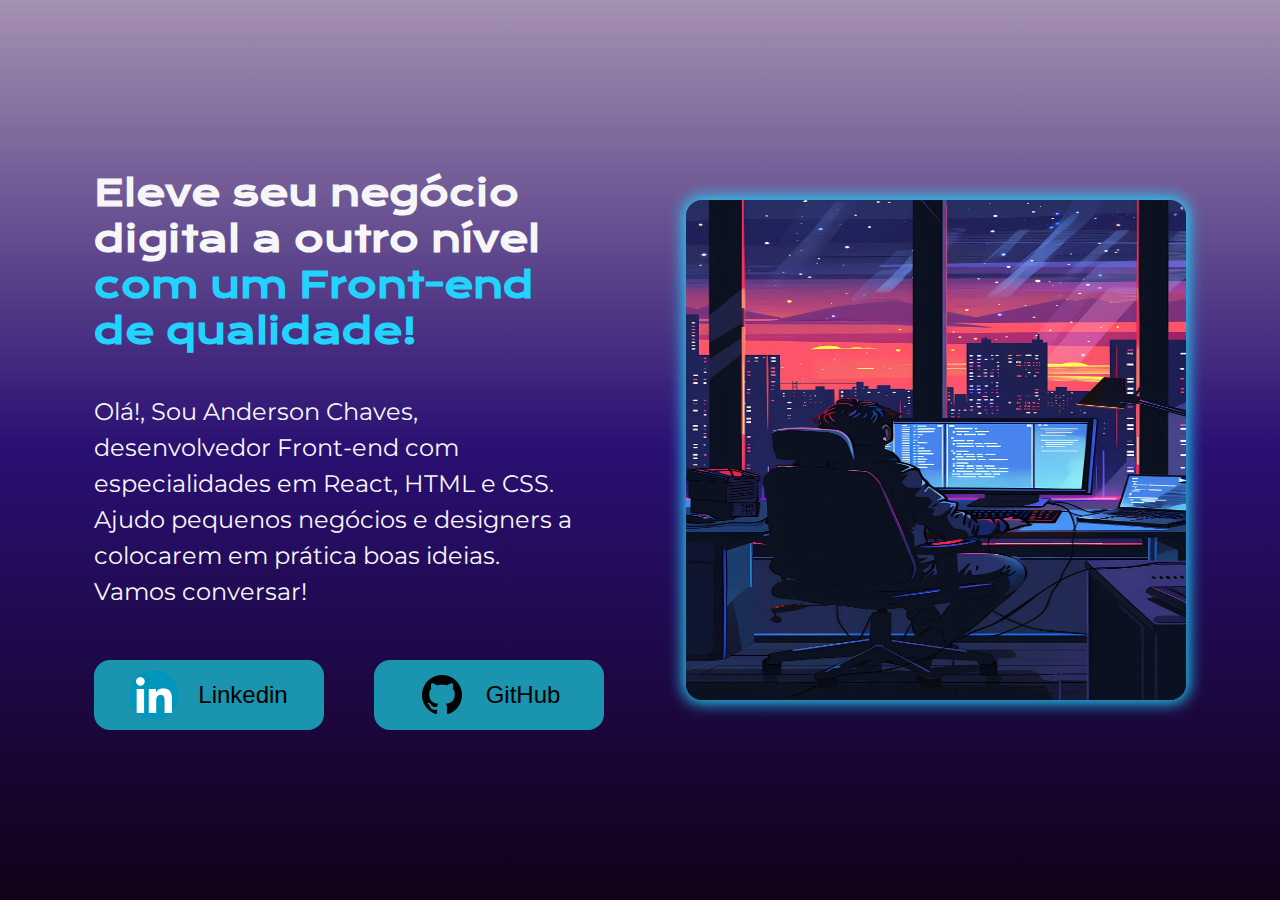
==== index.html @ ebdb115e "feat: adicionar favicon" ====
<!DOCTYPE html>
<html lang="en">
  <head>
    <link rel="preconnect" href="https://fonts.googleapis.com" />
    <link rel="preconnect" href="https://fonts.gstatic.com" crossorigin />

    <meta charset="UTF-8" />
    <meta name="viewport" content="width=device-width, initial-scale=1.0" />
    <link rel="stylesheet" href="style.css" />
    <link rel="shortcut icon" href="./img/favicon.png" type="image/x-icon">
    <link
      href="https://fonts.googleapis.com/css2?family=Krona+One&family=Montserrat:ital,wght@0,100..900;1,100..900&display=swap"
      rel="stylesheet"
    />
    <title>Portfolio On_line Anderson Chaves</title>
  </head>
  <body>
    <main class="container">
      <div class="descriptions">
        <div class="box-descriptions">
          <h1 id="title">
            Eleve seu negócio digital a outro nível
            <span id="title-complement">com um Front-end de qualidade!</span>
          </h1>
          <p id="description">
            Olá!, Sou Anderson Chaves, desenvolvedor Front-end com
            especialidades em React, HTML e CSS. Ajudo pequenos negócios e
            designers a colocarem em prática boas ideias. Vamos conversar!
          </p>
        </div>
        <div class="container-button">
          <a
            href="https://www.linkedin.com/in/developer-anderson-chaves/"
            target="_blank"
          >
            <button id="btn-linkedin">
              <img src="./img/linkedin-ico.png" alt="icone-linkedin" />Linkedin
            </button>
          </a>
          <a href="https://github.com/AndersonChavesS" target="_blank">
            <button id="btn-github">
              <img src="./img/gitHub-ico.png" alt="" /> GitHub
            </button>
          </a>
        </div>
      </div>
      <img id="img-profile" src="./img/image-profile.jpg" alt="imagem perfil" />
    </main>
  </body>
</html>
---- style.css ----
* {
  margin: 0;
  padding: 0;
  box-sizing: border-box;
  color: #f6f6f6;
}

:root {
  font-size: 62.5%;
}

a {
  text-decoration: none;
}

body,
.container {
  width: 100%;
  height: 100vh;
  background: #110218;
  background: -webkit-linear-gradient(
    0deg,
    #110218 0%,
    #2a0f72 50%,
    #a591b0 100%
  );
  background: linear-gradient(0deg, #110218 0%, #2a0f72 50%, #a591b0 100%);
}

.container {
  display: flex;
  justify-content: center;
  align-items: center;
  gap: 82px;
}

.descriptions {
  width: auto;
}

.box-descriptions {
  display: flex;
  flex-direction: column;
  gap: 40px;
}

#title {
  width: 450px;
  font-family: "Krona One";
  font-size: 3.6rem;
}

#title-complement {
  color: #22d4fd;
}

#description {
  width: 480px;
  font-size: 2.4rem;
  line-height: 3.6rem;
  font-family: "Montserrat";
  margin-bottom: 50px;
}

#img-profile {
  width: 500px;
  height: 500px;
  border-radius: 16px;
  box-shadow: #22d4fd 0px 0px 15px 3px;
}

.container-button {
  display: flex;
  gap: 50px;
}

#btn-linkedin img,
#btn-github img {
  border-radius: 45%;
}

#btn-linkedin,
#btn-github {
  border: none;
  display: flex;
  justify-content: center;
  gap: 2rem;
  background-color: #1a94af;
  border-radius: 16px;
  align-items: center;
  color: black;
  font-size: 2.4rem;
  width: 230px;
  height: 70px;
  cursor: pointer;
  transition: 0.2s;
}

#btn-linkedin:hover,
#btn-github:hover {
  background-color: #22d4fd;
  box-shadow: #22d4fd 1px 1px 3px 2px;
}

/* Tablet*/

@media (max-width: 1024px) {
  .container {
    height: 100vh;
  }
  .box-descriptions {
    gap: 25px;
  }

  #title {
    width: 390px;
    font-size: 3rem;
  }

  #description {
    width: 418px;
    font-size: 2rem;
  }

  #img-profile {
    width: 400px;
    height: 400px;
  }

  #btn-linkedin img,
  #btn-github img {
    width: 30px;
  }

  #btn-linkedin,
  #btn-github {
    width: 200px;
    height: 70px;
  }
}

@media (max-width: 768px) {
  .container {
    height: 100vh;
    gap: 30px;
  }

  #title {
    width: 360px;
    font-size: 2.4rem;
  }

  #description {
    width: 370px;
    font-size: 1.8rem;
  }
  #img-profile {
    width: 320px;
    height: 350px;
  }

  .container-button {
    gap: 2rem;
  }

  #btn-linkedin,
  #btn-github {
    width: 170px;
    height: 55px;
    font-size: 2rem;
  }
}
/* Mobile */
@media (max-width: 480px) {
  .container {
    height: auto;
    flex-direction: column-reverse;
    gap: 25px;
  }

  #title {
    width: 90%;
    margin: auto;
    text-align: center;
    font-size: clamp(1.5rem, 2vw + 1rem, 2rem);
    line-height: 3.5rem;
  }

  #description {
    width: 90%;
    margin: auto;
    font-size: clamp(1.2rem, 1.6vw + 1rem, 1.6rem);
    line-height: 2rem;
  }

  #img-profile {
    width: 100%;
    height: 320px;
    border-radius: 0;
  }

  .container-button {
    width: 90%;
    height: auto;
    margin: 30px auto;
    justify-content: center;
    align-items: center;
    flex-direction: column;
  }

  #btn-linkedin,
  #btn-github {
    flex: 1;
    height: 40px;
    font-size: 1.6rem;
  }
}
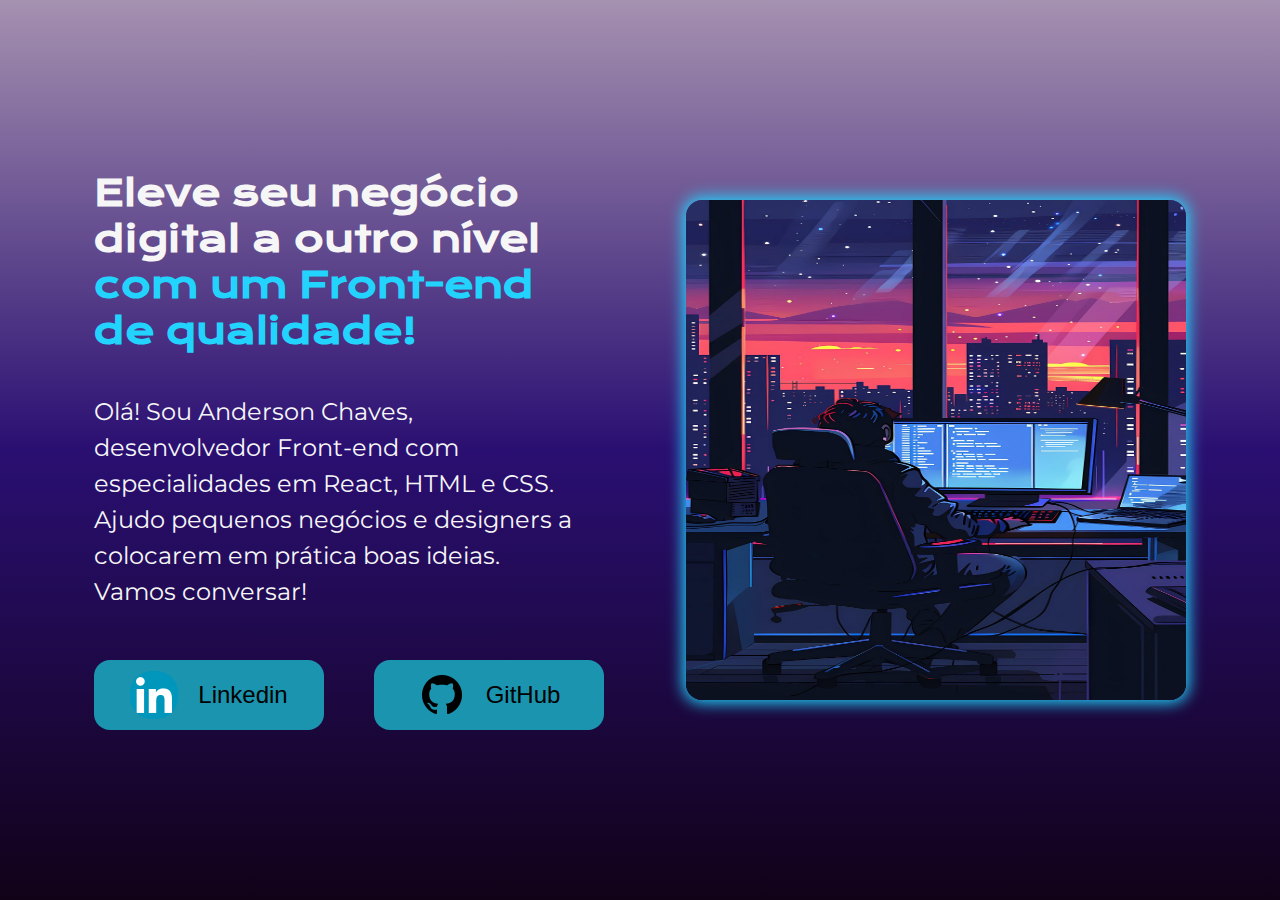
==== commit d6de2f35: "fix: correção de digitação em description" ====
--- a/index.html
+++ b/index.html
@@ -23,7 +23,7 @@
             <span id="title-complement">com um Front-end de qualidade!</span>
           </h1>
           <p id="description">
-            Olá!, Sou Anderson Chaves, desenvolvedor Front-end com
+            Olá! Sou Anderson Chaves, desenvolvedor Front-end com
             especialidades em React, HTML e CSS. Ajudo pequenos negócios e
             designers a colocarem em prática boas ideias. Vamos conversar!
           </p>
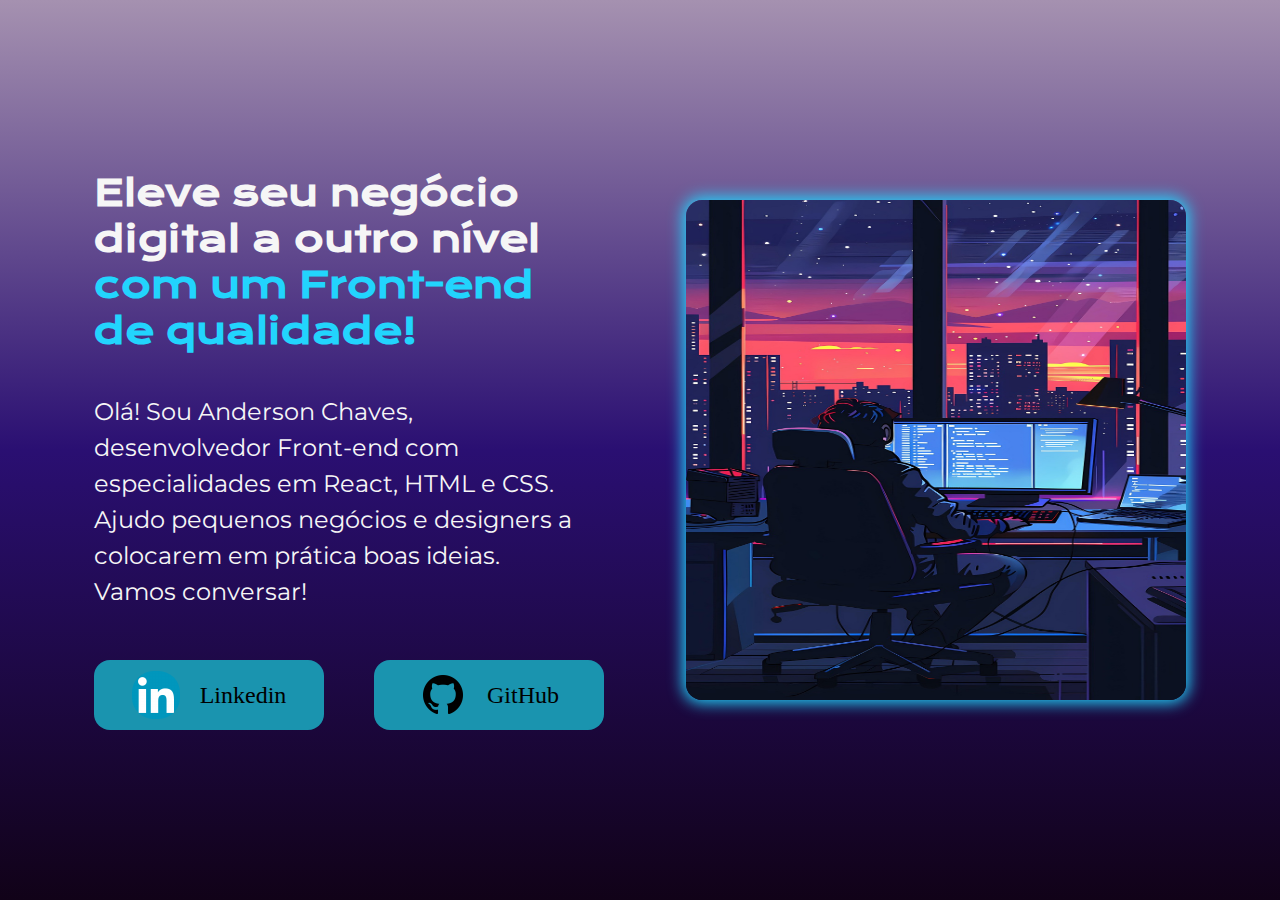
==== commit d739bf2d: "refactor: trocando tags span para strong, e removendo tag button dos botoes." ====
--- a/index.html
+++ b/index.html
@@ -7,7 +7,7 @@
     <meta charset="UTF-8" />
     <meta name="viewport" content="width=device-width, initial-scale=1.0" />
     <link rel="stylesheet" href="style.css" />
-    <link rel="shortcut icon" href="./img/favicon.png" type="image/x-icon">
+    <link rel="shortcut icon" href="./img/favicon.png" type="image/x-icon" />
     <link
       href="https://fonts.googleapis.com/css2?family=Krona+One&family=Montserrat:ital,wght@0,100..900;1,100..900&display=swap"
       rel="stylesheet"
@@ -20,27 +20,30 @@
         <div class="box-descriptions">
           <h1 id="title">
             Eleve seu negócio digital a outro nível
-            <span id="title-complement">com um Front-end de qualidade!</span>
+            <strong id="title-complement"
+              >com um Front-end de qualidade!</strong
+            >
           </h1>
           <p id="description">
-            Olá! Sou Anderson Chaves, desenvolvedor Front-end com
-            especialidades em React, HTML e CSS. Ajudo pequenos negócios e
-            designers a colocarem em prática boas ideias. Vamos conversar!
+            Olá! Sou Anderson Chaves, desenvolvedor Front-end com especialidades
+            em React, HTML e CSS. Ajudo pequenos negócios e designers a
+            colocarem em prática boas ideias. Vamos conversar!
           </p>
         </div>
         <div class="container-button">
           <a
+            id="btn-linkedin"
             href="https://www.linkedin.com/in/developer-anderson-chaves/"
             target="_blank"
           >
-            <button id="btn-linkedin">
-              <img src="./img/linkedin-ico.png" alt="icone-linkedin" />Linkedin
-            </button>
+            <img src="./img/linkedin-ico.png" alt="icone-linkedin" />Linkedin
           </a>
-          <a href="https://github.com/AndersonChavesS" target="_blank">
-            <button id="btn-github">
-              <img src="./img/gitHub-ico.png" alt="" /> GitHub
-            </button>
+          <a
+            id="btn-github"
+            href="https://github.com/AndersonChavesS"
+            target="_blank"
+          >
+            <img src="./img/gitHub-ico.png" alt="" /> GitHub
           </a>
         </div>
       </div>
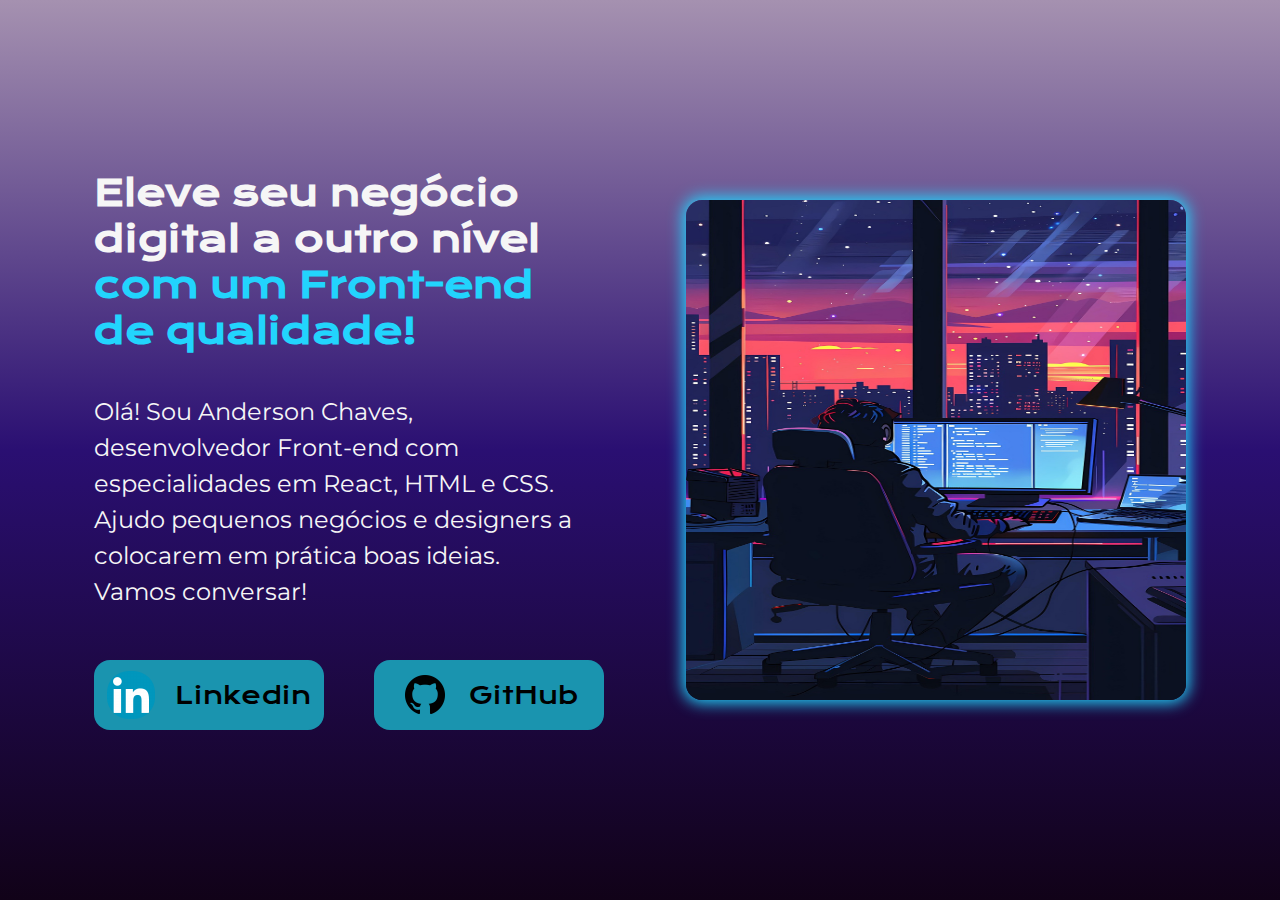
==== commit 4ebfd7cd: "fix: trocando tag div para section e trocando font-family dos botoes" ====
--- a/index.html
+++ b/index.html
@@ -1,5 +1,5 @@
 <!DOCTYPE html>
-<html lang="en">
+<html lang="pt-br">
   <head>
     <link rel="preconnect" href="https://fonts.googleapis.com" />
     <link rel="preconnect" href="https://fonts.gstatic.com" crossorigin />
@@ -16,7 +16,7 @@
   </head>
   <body>
     <main class="container">
-      <div class="descriptions">
+      <section class="descriptions">
         <div class="box-descriptions">
           <h1 id="title">
             Eleve seu negócio digital a outro nível
@@ -46,7 +46,7 @@
             <img src="./img/gitHub-ico.png" alt="" /> GitHub
           </a>
         </div>
-      </div>
+      </section>
       <img id="img-profile" src="./img/image-profile.jpg" alt="imagem perfil" />
     </main>
   </body>
--- a/style.css
+++ b/style.css
@@ -81,6 +81,7 @@
 
 #btn-linkedin,
 #btn-github {
+  font-family: "Krona One";
   border: none;
   display: flex;
   justify-content: center;
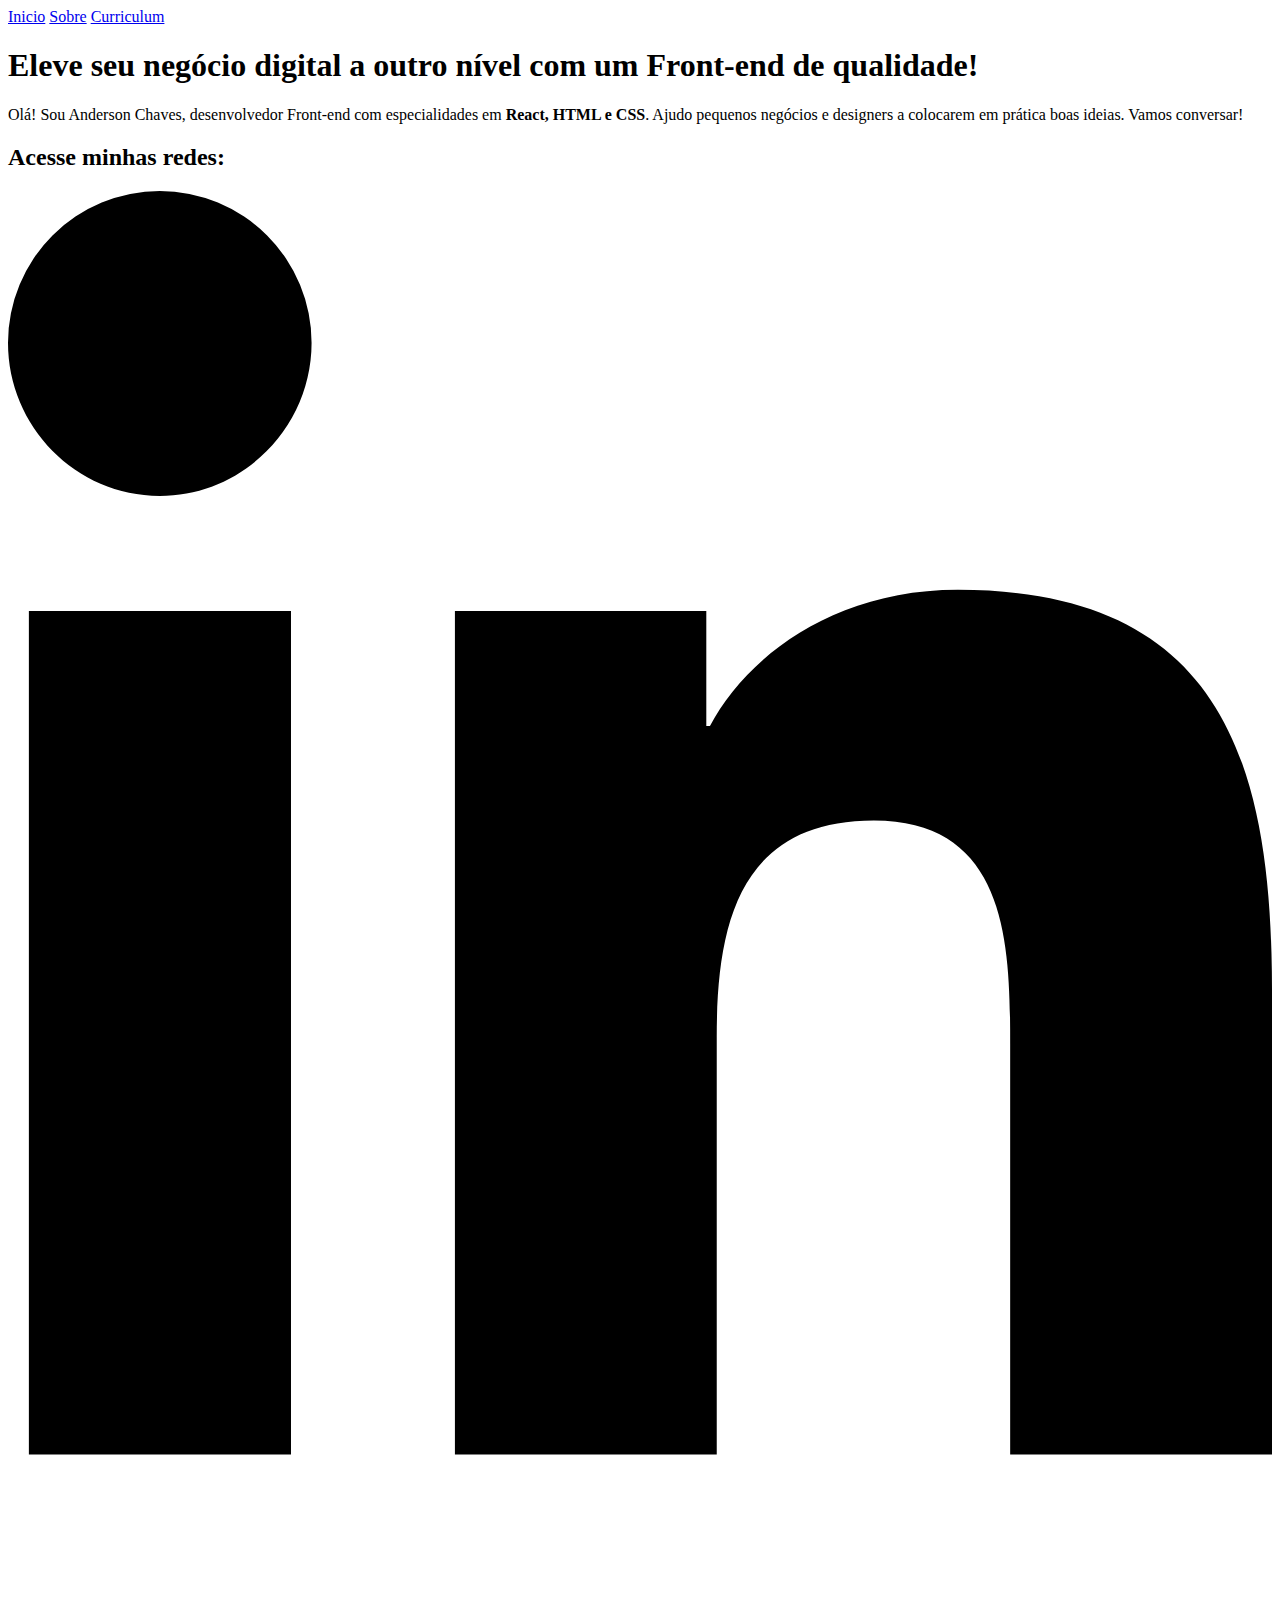
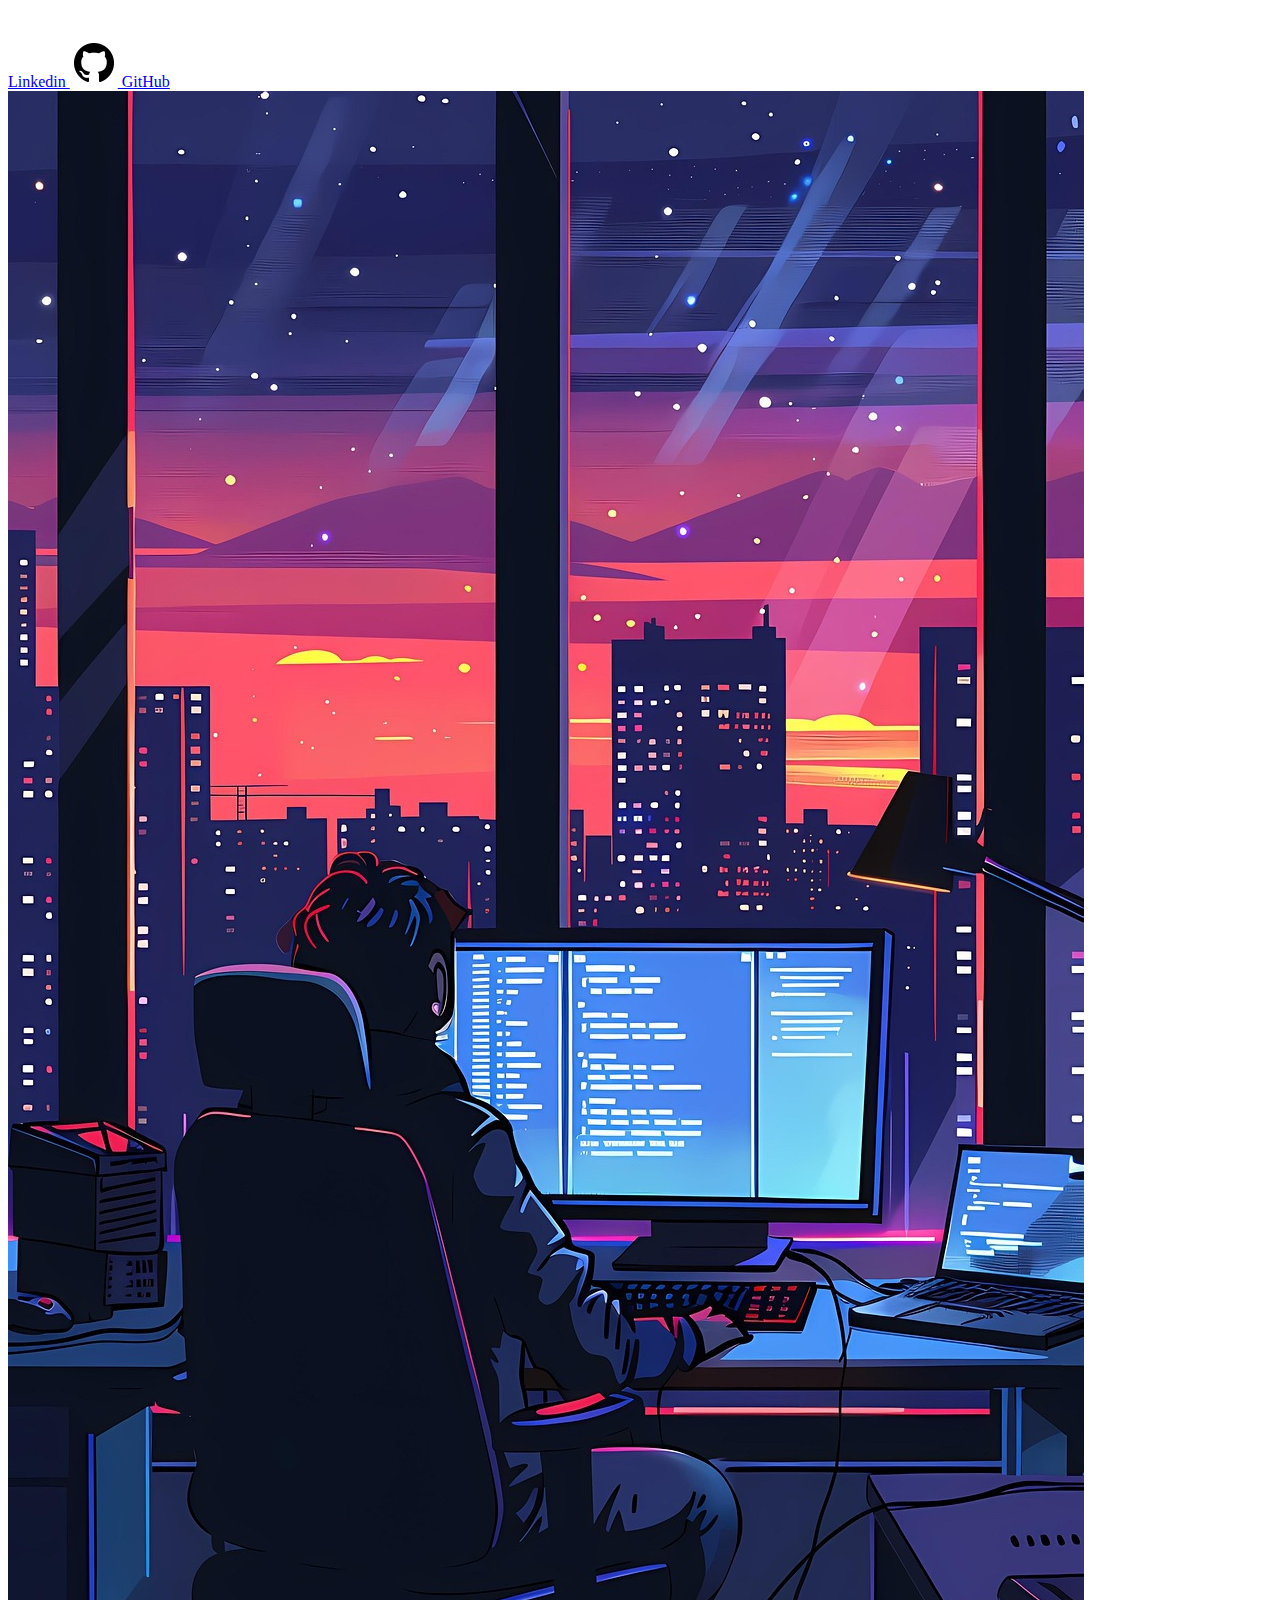
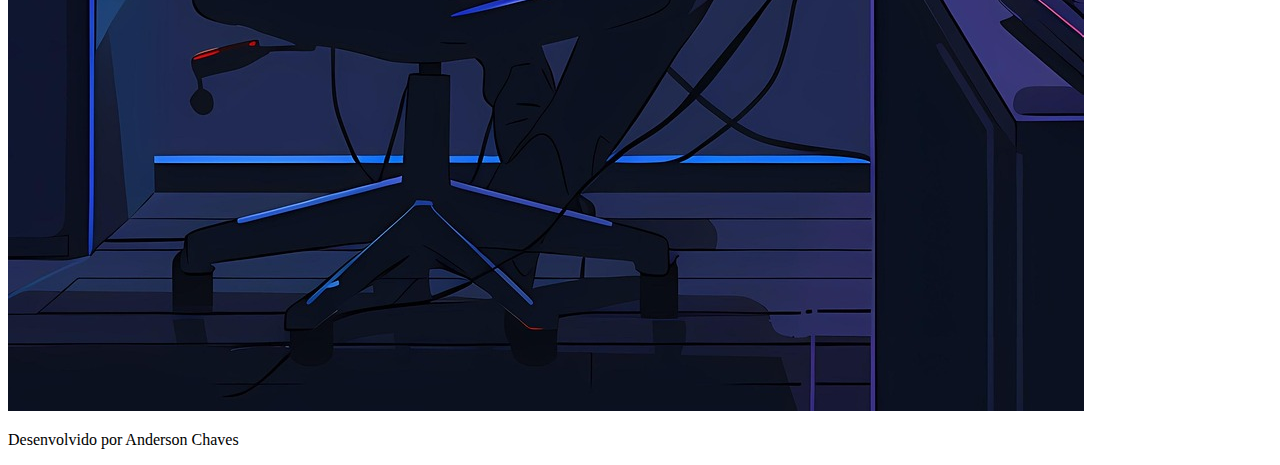
==== commit b176d05b: "refactor: padronizando classes+ adiciononando Header e footer" ====
--- a/index.html
+++ b/index.html
@@ -6,7 +6,7 @@
 
     <meta charset="UTF-8" />
     <meta name="viewport" content="width=device-width, initial-scale=1.0" />
-    <link rel="stylesheet" href="style.css" />
+    <link rel="stylesheet" href="./styles/style.css" />
     <link rel="shortcut icon" href="./img/favicon.png" type="image/x-icon" />
     <link
       href="https://fonts.googleapis.com/css2?family=Krona+One&family=Montserrat:ital,wght@0,100..900;1,100..900&display=swap"
@@ -15,39 +15,56 @@
     <title>Portfolio On_line Anderson Chaves</title>
   </head>
   <body>
+    <header>
+      <nav class="header">
+        <a href="./index.html">Inicio</a>
+        <a href="./about.html">Sobre</a>
+        <a href="./curriculum.html">Curriculum</a>
+
+      </nav>
+    </header>
     <main class="container">
-      <section class="descriptions">
-        <div class="box-descriptions">
-          <h1 id="title">
-            Eleve seu negócio digital a outro nível
-            <strong id="title-complement"
-              >com um Front-end de qualidade!</strong
+      <section class="container__presentation">
+        <h1 class="container__presentation__title">
+          Eleve seu negócio digital a outro nível
+          <strong class="featured-text">com um Front-end de qualidade!</strong>
+        </h1>
+        <p class="container__presentation__content">
+          Olá! Sou Anderson Chaves, desenvolvedor Front-end com especialidades
+          em <strong class="featured-text">React, HTML e CSS</strong>. Ajudo
+          pequenos negócios e designers a colocarem em prática boas ideias.
+          Vamos conversar!
+        </p>
+
+        <div class="container__presentation__buttons">
+          <h2 class="container__presentation__caption">Acesse minhas redes:</h2>
+          <div class="container__presentation__buttons__links">
+            <a
+              class="container__presentation__buttons__links__link"
+              href="https://www.linkedin.com/in/developer-anderson-chaves/"
+              target="_blank"
             >
-          </h1>
-          <p id="description">
-            Olá! Sou Anderson Chaves, desenvolvedor Front-end com especialidades
-            em React, HTML e CSS. Ajudo pequenos negócios e designers a
-            colocarem em prática boas ideias. Vamos conversar!
-          </p>
-        </div>
-        <div class="container-button">
-          <a
-            id="btn-linkedin"
-            href="https://www.linkedin.com/in/developer-anderson-chaves/"
-            target="_blank"
-          >
-            <img src="./img/linkedin-ico.png" alt="icone-linkedin" />Linkedin
-          </a>
-          <a
-            id="btn-github"
-            href="https://github.com/AndersonChavesS"
-            target="_blank"
-          >
-            <img src="./img/gitHub-ico.png" alt="" /> GitHub
-          </a>
+              <img
+                src="./assets/linkedin-in-brands-solid.svg"
+                alt="icone-linkedin"
+              />Linkedin
+            </a>
+            <a
+              class="container__presentation__buttons__links__link"
+              href="https://github.com/AndersonChavesS"
+              target="_blank"
+            >
+              <img src="./assets/gitHub-ico.png" alt="" /> GitHub
+            </a>
+          </div>
         </div>
       </section>
-      <img id="img-profile" src="./img/image-profile.jpg" alt="imagem perfil" />
+      <img
+        class="container__img"
+        src="./assets/image-profile.jpg"
+        alt="imagem perfil"
+      />
     </main>
+    <footer id="footer"><p>Desenvolvido por Anderson Chaves</p></footer>
   </body>
 </html>
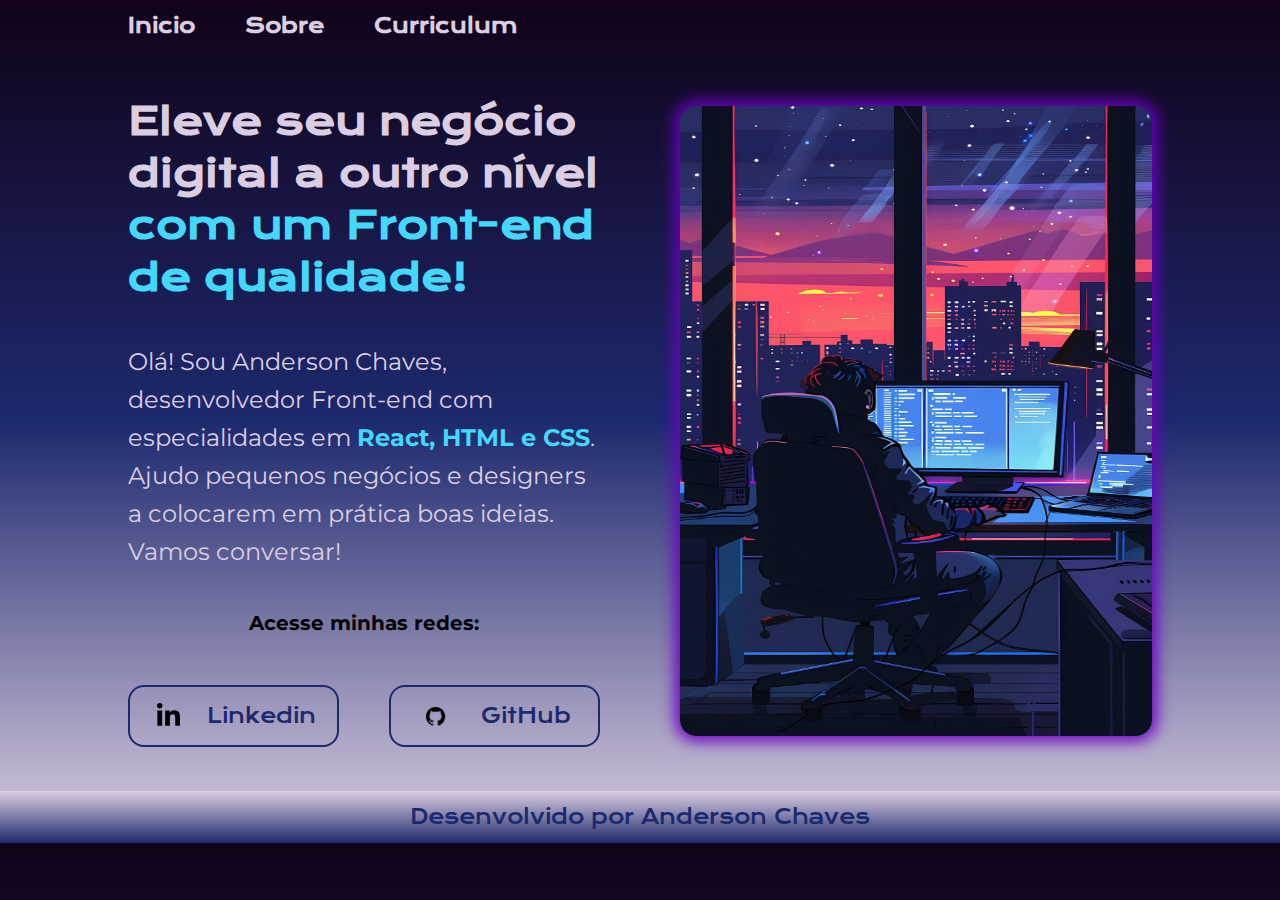
==== commit 918f8e5c: "fix: correção de caminho do arquivo de imagem favicon" ====
--- a/index.html
+++ b/index.html
@@ -7,7 +7,7 @@
     <meta charset="UTF-8" />
     <meta name="viewport" content="width=device-width, initial-scale=1.0" />
     <link rel="stylesheet" href="./styles/style.css" />
-    <link rel="shortcut icon" href="./img/favicon.png" type="image/x-icon" />
+    <link rel="shortcut icon" href="./assets/favicon.png" type="image/x-icon" />
     <link
       href="https://fonts.googleapis.com/css2?family=Krona+One&family=Montserrat:ital,wght@0,100..900;1,100..900&display=swap"
       rel="stylesheet"
--- a/styles/style.css
+++ b/styles/style.css
@@ -0,0 +1,184 @@
+* {
+  margin: 0;
+  padding: 0;
+  box-sizing: border-box;
+  color: var(--color-text);
+}
+
+:root {
+  --border-button: #1d296e;
+  --color-box-shadow: #6c01c4;
+  --color-primary: #dccee2;
+  --color-secondary: #44d8fd;
+  --color-terciary: #1d296e;
+  --neutral-color: #110218;
+
+  --font-family-primary: "Krona One", sans-serif;
+  --font-family-secondary: "Montserrat", sans-serif;
+
+  font-size: 62.5%;
+}
+
+a {
+  text-decoration: none;
+}
+
+body {
+  display: flex;
+  flex-direction: column;
+  background: var(--neutral-color);
+  background: -webkit-linear-gradient(
+    0deg,
+    var(--color-primary) 0% var(--color-terciary) 50%,
+    var(--neutral-color) 100%
+  );
+  background: linear-gradient(
+    0deg,
+    var(--color-primary) 0%,
+    var(--color-terciary) 50%,
+    var(--neutral-color) 100%
+  );
+}
+
+.header {
+  display: flex;
+  justify-content: start;
+  gap: 5rem;
+  padding: 1% 10%;
+  font-family: var(--font-family-primary);
+  font-weight: 600;
+  font-size: 2rem;
+  color: var(--color-primary);
+}
+
+.container {
+  display: flex;
+  align-items: center;
+  gap: 8rem;
+  margin: 3.4% 10%;
+}
+
+.container__presentation {
+  flex: 1;
+  display: flex;
+  flex-direction: column;
+  gap: 4rem;
+}
+
+.container__presentation__title,
+#title__about {
+  font-family: var(--font-family-primary);
+  width: 100%;
+  font-size: 3.8rem;
+  line-height: 5.2rem;
+  color: var(--color-primary);
+}
+
+.featured-text {
+  color: var(--color-secondary);
+}
+
+.container__presentation__content {
+  font-family: var(--font-family-secondary);
+  width: 100%;
+  font-size: 2.4rem;
+  line-height: 3.8rem;
+  color: var(--color-primary);
+}
+
+.container__presentation__buttons {
+  width: 100%;
+  display: flex;
+  flex-direction: column;
+  justify-content: center;
+  align-items: center;
+  gap: 5rem;
+}
+
+.container__presentation__caption {
+  font-family: var(--font-family-secondary);
+  font-size: 2rem;
+}
+
+.container__presentation__buttons__links {
+  width: 100%;
+  display: flex;
+  gap: 5rem;
+}
+
+.container__presentation__buttons__links img {
+  width: 35px;
+  padding: 0.6rem;
+}
+
+.container__presentation__buttons__links__link {
+  font-family: var(--font-family-primary);
+  border: 2px solid var(--border-button);
+  display: flex;
+  justify-content: space-evenly;
+  background: transparent;
+  border-radius: 16px;
+  align-items: center;
+  color: var(--color-terciary);
+  font-size: 2rem;
+  width: 100%;
+  padding: 1rem 0;
+  cursor: pointer;
+  transition: 0.2s;
+}
+
+.container__presentation__buttons__links__link:hover {
+  box-shadow: var(--color-box-shadow) 0px 0px 10px 1px;
+}
+
+.container__img {
+  flex: 1;
+  width: 50%;
+  height: 70vh;
+  border-radius: 16px;
+  box-shadow: var(--color-box-shadow) 0px 0px 15px 5px;
+}
+
+#footer {
+  width: 100%;
+  padding: 1%;
+  background: var(--color-terciary);
+  background: -webkit-linear-gradient(
+    0deg,
+    var(--color-terciary) 10%,
+    var(--color-primary) 100%
+  );
+  background: linear-gradient(
+    0deg,
+    var(--color-terciary) 0%,
+    var(--color-primary) 100%
+  );
+  display: flex;
+  justify-content: center;
+  align-items: center;
+  font-size: 2rem;
+  font-family: var(--font-family-primary);
+}
+
+#footer p {
+  color: var(--color-terciary);
+}
+
+/* about e curriculum*/
+.text-about {
+  font-family: var(--font-family-secondary);
+  color: var(--color-primary);
+  font-size: 2.4rem;
+  font-weight: 500;
+  margin-top: 1rem;
+  text-shadow: 0px 0px 10px black;
+}
+
+.text-about a:hover {
+  text-decoration: underline;
+  color: #44d8fd;
+}
+
+.container__presentation ul li {
+  margin-left: 3%;
+}
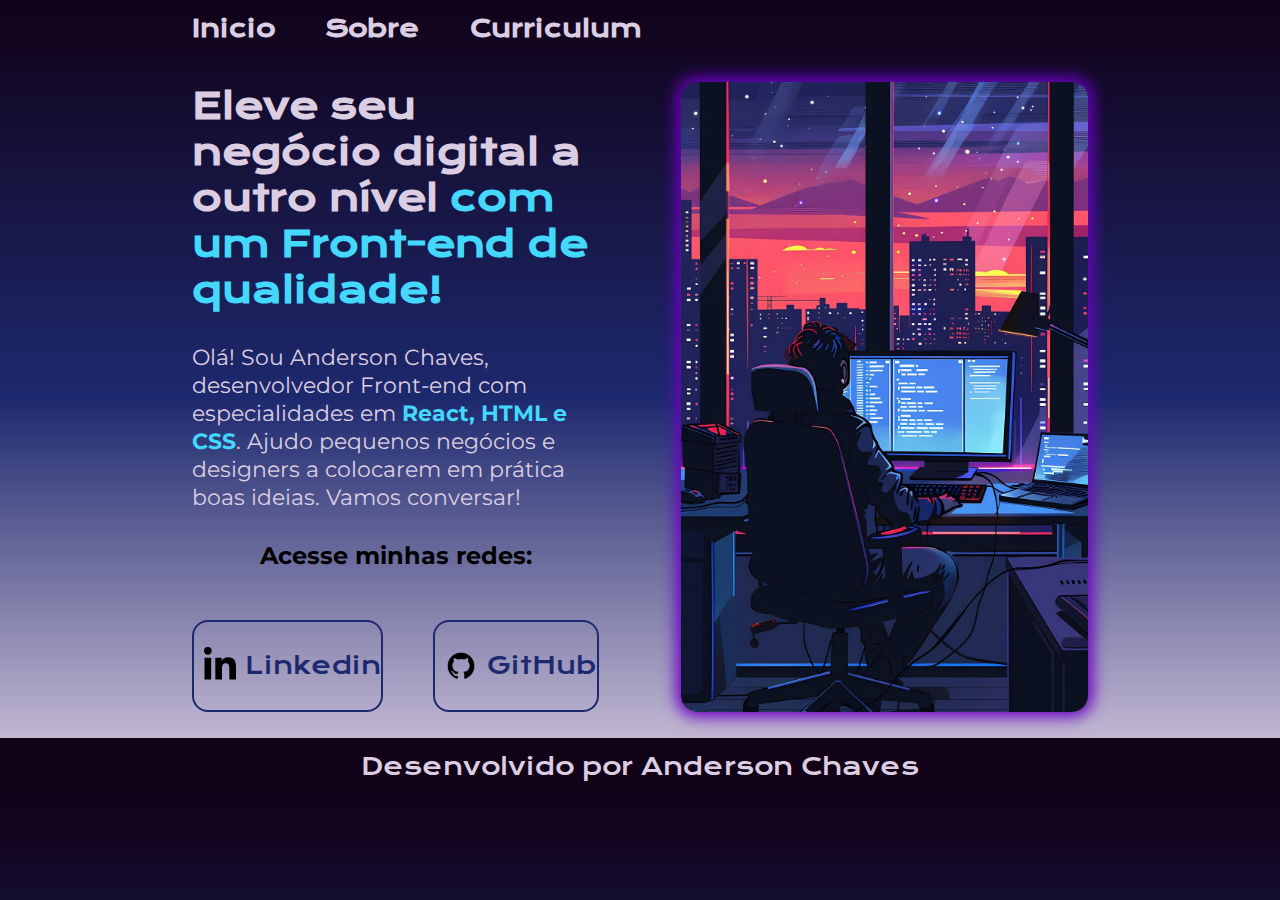
==== commit bd7f2f11: "refactor: ajustes de responsividade para tablet e mobile" ====
--- a/index.html
+++ b/index.html
@@ -40,7 +40,7 @@
           <h2 class="container__presentation__caption">Acesse minhas redes:</h2>
           <div class="container__presentation__buttons__links">
             <a
-              class="container__presentation__buttons__links__link"
+              class="container__presentation__buttons__links__navegation"
               href="https://www.linkedin.com/in/developer-anderson-chaves/"
               target="_blank"
             >
@@ -50,7 +50,7 @@
               />Linkedin
             </a>
             <a
-              class="container__presentation__buttons__links__link"
+              class="container__presentation__buttons__links__navegation"
               href="https://github.com/AndersonChavesS"
               target="_blank"
             >
@@ -65,6 +65,6 @@
         alt="imagem perfil"
       />
     </main>
-    <footer id="footer"><p>Desenvolvido por Anderson Chaves</p></footer>
+    <footer class="footer"><p>Desenvolvido por Anderson Chaves</p></footer>
   </body>
 </html>
--- a/styles/style.css
+++ b/styles/style.css
@@ -15,8 +15,6 @@
 
   --font-family-primary: "Krona One", sans-serif;
   --font-family-secondary: "Montserrat", sans-serif;
-
-  font-size: 62.5%;
 }
 
 a {
@@ -24,6 +22,7 @@
 }
 
 body {
+  width: auto;
   display: flex;
   flex-direction: column;
   background: var(--neutral-color);
@@ -43,34 +42,33 @@
 .header {
   display: flex;
   justify-content: start;
-  gap: 5rem;
-  padding: 1% 10%;
+  gap: 50px;
+  padding: 1% 15%;
   font-family: var(--font-family-primary);
   font-weight: 600;
-  font-size: 2rem;
+  font-size: 1.5rem;
   color: var(--color-primary);
 }
 
 .container {
   display: flex;
   align-items: center;
-  gap: 8rem;
-  margin: 3.4% 10%;
+  gap: 82px;
+  margin: 2% 15%;
 }
 
 .container__presentation {
-  flex: 1;
+  width: 50%;
   display: flex;
   flex-direction: column;
-  gap: 4rem;
+  gap: 30px;
 }
 
 .container__presentation__title,
 #title__about {
   font-family: var(--font-family-primary);
   width: 100%;
-  font-size: 3.8rem;
-  line-height: 5.2rem;
+  font-size: 2.25rem;
   color: var(--color-primary);
 }
 
@@ -81,8 +79,7 @@
 .container__presentation__content {
   font-family: var(--font-family-secondary);
   width: 100%;
-  font-size: 2.4rem;
-  line-height: 3.8rem;
+  font-size: 1.4rem;
   color: var(--color-primary);
 }
 
@@ -92,36 +89,36 @@
   flex-direction: column;
   justify-content: center;
   align-items: center;
-  gap: 5rem;
+  gap: 50px;
 }
 
 .container__presentation__caption {
   font-family: var(--font-family-secondary);
-  font-size: 2rem;
+  font-size: 1.5rem;
 }
 
 .container__presentation__buttons__links {
   width: 100%;
   display: flex;
-  gap: 5rem;
+  gap: 50px;
 }
 
 .container__presentation__buttons__links img {
-  width: 35px;
+  width: 3.2rem;
   padding: 0.6rem;
 }
 
-.container__presentation__buttons__links__link {
+.container__presentation__buttons__links__navegation {
   font-family: var(--font-family-primary);
   border: 2px solid var(--border-button);
   display: flex;
   justify-content: space-evenly;
   background: transparent;
+  align-items: center;
   border-radius: 16px;
-  align-items: center;
   color: var(--color-terciary);
-  font-size: 2rem;
-  width: 100%;
+  font-size: 1.5rem;
+  width: 50%;
   padding: 1rem 0;
   cursor: pointer;
   transition: 0.2s;
@@ -132,43 +129,33 @@
 }
 
 .container__img {
-  flex: 1;
+  object-fit: cover;
   width: 50%;
   height: 70vh;
   border-radius: 16px;
   box-shadow: var(--color-box-shadow) 0px 0px 15px 5px;
 }
 
-#footer {
+.footer {
   width: 100%;
   padding: 1%;
-  background: var(--color-terciary);
-  background: -webkit-linear-gradient(
-    0deg,
-    var(--color-terciary) 10%,
-    var(--color-primary) 100%
-  );
-  background: linear-gradient(
-    0deg,
-    var(--color-terciary) 0%,
-    var(--color-primary) 100%
-  );
+  background: var(--neutral-color);
   display: flex;
   justify-content: center;
   align-items: center;
-  font-size: 2rem;
-  font-family: var(--font-family-primary);
-}
-
-#footer p {
-  color: var(--color-terciary);
+  font-size: 1.5rem;
+  font-family: var(--font-family-primary);
+}
+
+.footer p {
+  color: var(--color-primary);
 }
 
 /* about e curriculum*/
 .text-about {
   font-family: var(--font-family-secondary);
   color: var(--color-primary);
-  font-size: 2.4rem;
+  font-size: 1.5rem;
   font-weight: 500;
   margin-top: 1rem;
   text-shadow: 0px 0px 10px black;
@@ -182,3 +169,52 @@
 .container__presentation ul li {
   margin-left: 3%;
 }
+
+@media (max-width: 1200px) {
+  .header {
+    justify-content: center;
+  }
+  .container {
+    border: 1px solid;
+    width: auto;
+    flex-direction: column-reverse;
+    padding: 5%;
+    gap: 40px;
+    margin: 0;
+  }
+
+  .container__presentation {
+    width: auto;
+  }
+
+  .container__img {
+    object-fit: fill;
+    width: 50%;
+  }
+}
+
+@media (max-width: 767px) {
+  .container__presentation__title,
+  #title__about {
+    font-size: 1.8rem;
+  }
+
+  .container__presentation {
+    width: 100%;
+  }
+
+  .header,
+  .container__presentation__content,
+  .container__presentation__caption,
+  .container__presentation__buttons__links__navegation,
+  .footer p {
+    font-size: 1rem;
+  }
+
+  .container__img {
+    display: flex;
+    justify-content: center;
+    object-fit: fill;
+    width: auto;
+  }
+}
